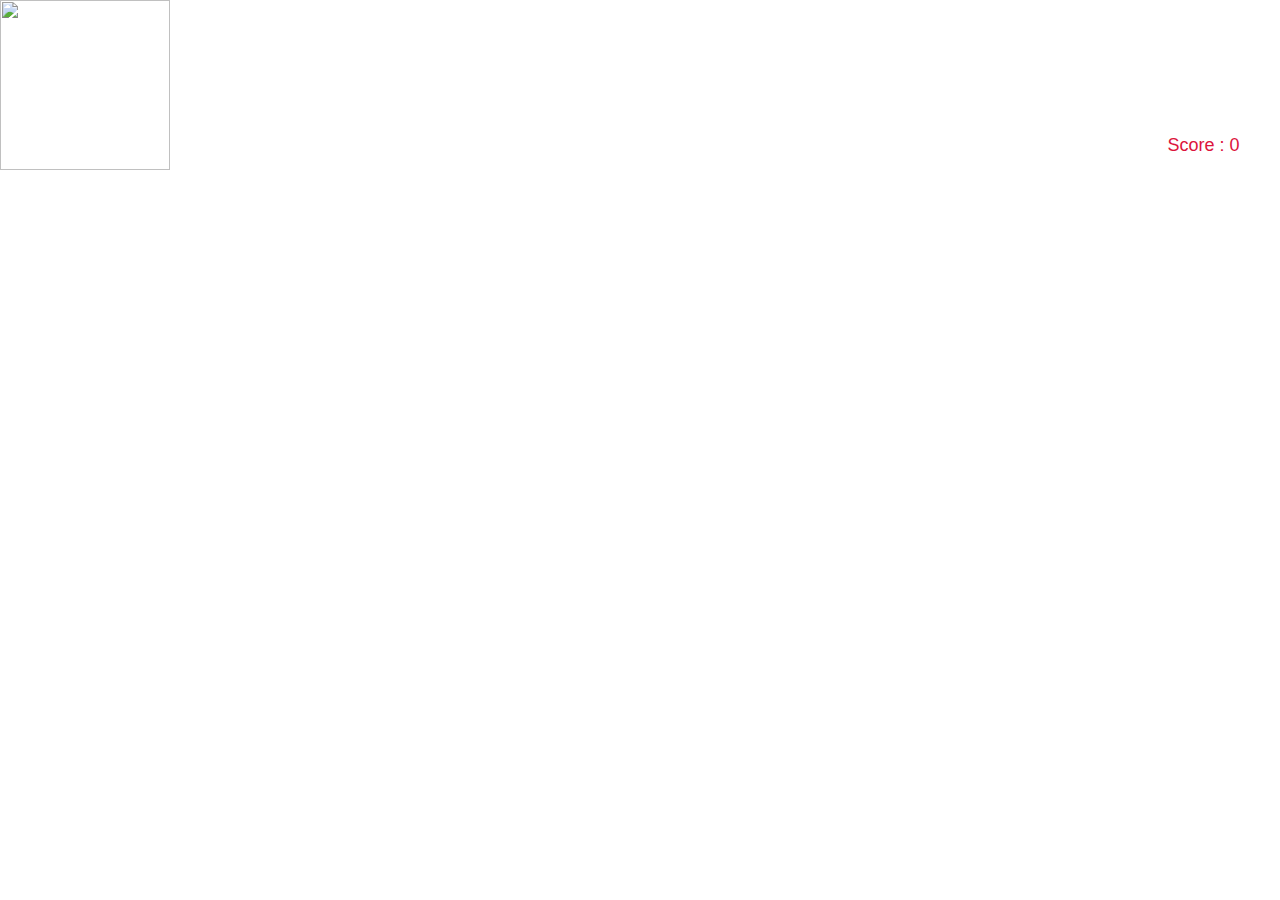
==== index2.html @ 68cbef20 "Added Code Files" ====
<!DOCTYPE html>
<html lang="en">

<head>
    <link rel="stylesheet" href="styles.css">
    <meta charset="UTF-8">
    <meta http-equiv="X-UA-Compatible" content="IE=edge">
    <meta name="viewport" content="width=device-width, initial-scale=1.0">
    <link rel="shortcut icon" href="https://telegra.ph/file/1f4835601638e6306928d.jpg" type="image/x-icon">
    <link rel="stylesheet" href="https://maxcdn.bootstrapcdn.com/font-awesome/4.7.0/css/font-awesome.min.css">
    <Title>FlyingBird</title>
</head>

<body>
    <div class="container">
        <div class='prof'>
            <div class="profile"></div>
            <div class="name"></div>
            <div id="score">Score : 0 </div>
        </div>
        <div id="bird">
            <img id="bird1" src='./Utils/chidya.gif' height="170px" width="170px">
        </div>
        <div id="bee" class='bee'>
            <img src='./Utils/bee.gif' height="50px" width="50px">
        </div>
        <div class="gameover" id="gameover">Game Over !!! <br> Click to play again <div class="replay"
                onclick="window.location.reload()"><br>🔁</div>
        </div>
        <div class='pause'>
        </div>
        <div class="wall" id="wall1"></div>
        <div class="wall" id="wall2"></div>
        <script src="index.js"></script>
</body>

</html>
---- styles.css ----
*{
    margin:0;
    padding:0;
}
body{width:100vw;
    overflow:hidden;}
.container{
    width:100vw;
    height:100vh;
    color:#fff;
    overflow:hidden;
    text-align:center;
    background-image: url(./Utils/front.jpg);
    background-repeat: repeat-x;
    background-attachment: fixed;
    background-size: cover;
    font-size: 12px;
    -webkit-animation-fill-mode: forwards;
    animation: backgroundScroll 5s linear infinite;
    animation-fill-mode: forwards;
}
#bird {position: absolute;
height: 15vh;
width: 15vh;}

#score{
    color: crimson;
    width: 100vw;

    font-size: large;
    text-align: center;
    font-family: 'Gill Sans', 'Gill Sans MT', Calibri, 'Trebuchet MS', sans-serif;
}
.gameover{
    display: none;
}
.replay{
    cursor: pointer;
    margin-top: 2px;
    margin-bottom: 2px;
}
.pop{
    width: 250px;
    height: 200px;
    display: initial;
    position:absolute;
    left:40vw;
    top: 20vh;
    border: solid rgb(66, 133, 209) 5px;
    border-radius: 20px;
    padding: 10px;
    color: rgb(66, 133, 209);
    font-size: xx-large;
    font-weight: bold;
    font-family:  cursive;
    opacity: 70%;
    backdrop-filter: blur(5px);
    background-color: rgb(231, 135, 135);
    animation: pop linear 1s 1;
}
.name{
    color: black;
    width: 100vw;
    font-size: large;
    text-align: center;
    font-family: 'Gill Sans', 'Gill Sans MT', Calibri, 'Trebuchet MS', sans-serif;
}
.prof{
    position: absolute;
    display: flex;
    height: auto;
    width: 17vh;
    flex-wrap: wrap;
    z-index: 5;
    right: 0vw;
}

.profile{
      height: 15vh;
      width: 15vh;
      margin: auto;
      background-size: 15vh 15vh;
      border-radius: 40%;
  }
.wall{
    width:50px;
    height:300px;
    position:absolute;
    z-index: 1;
    background-image: url("./Utils/pipe.png");
    right:-10vw;
}

.pause{
    visibility: hidden;
    height: 70px;
    width: 70px;
    z-index: 3;
    background-image: url('./Utils/pause.gif');
    /* display: none; */
    position: absolute;
    background-size: 70px 70px;
    top: 40vh;
    left: 50vw;
}
#wall1{
    top:0;
    right: -110vw;
}
#wall2{
    bottom:0;
    right: -150vw;
}

.bee{
    height: 52px;
    width: 52px;
    top : 50vh;
    position:absolute;
    right:-10vw;
}

@keyframes backgroundScroll {
from {background-position: 0 0;}
to {background-position: -100vw 0px;}

}

@keyframes pop {
    from {transform: scale(0.2);
    }
    to {transform: scale(1);
    }
    
    }
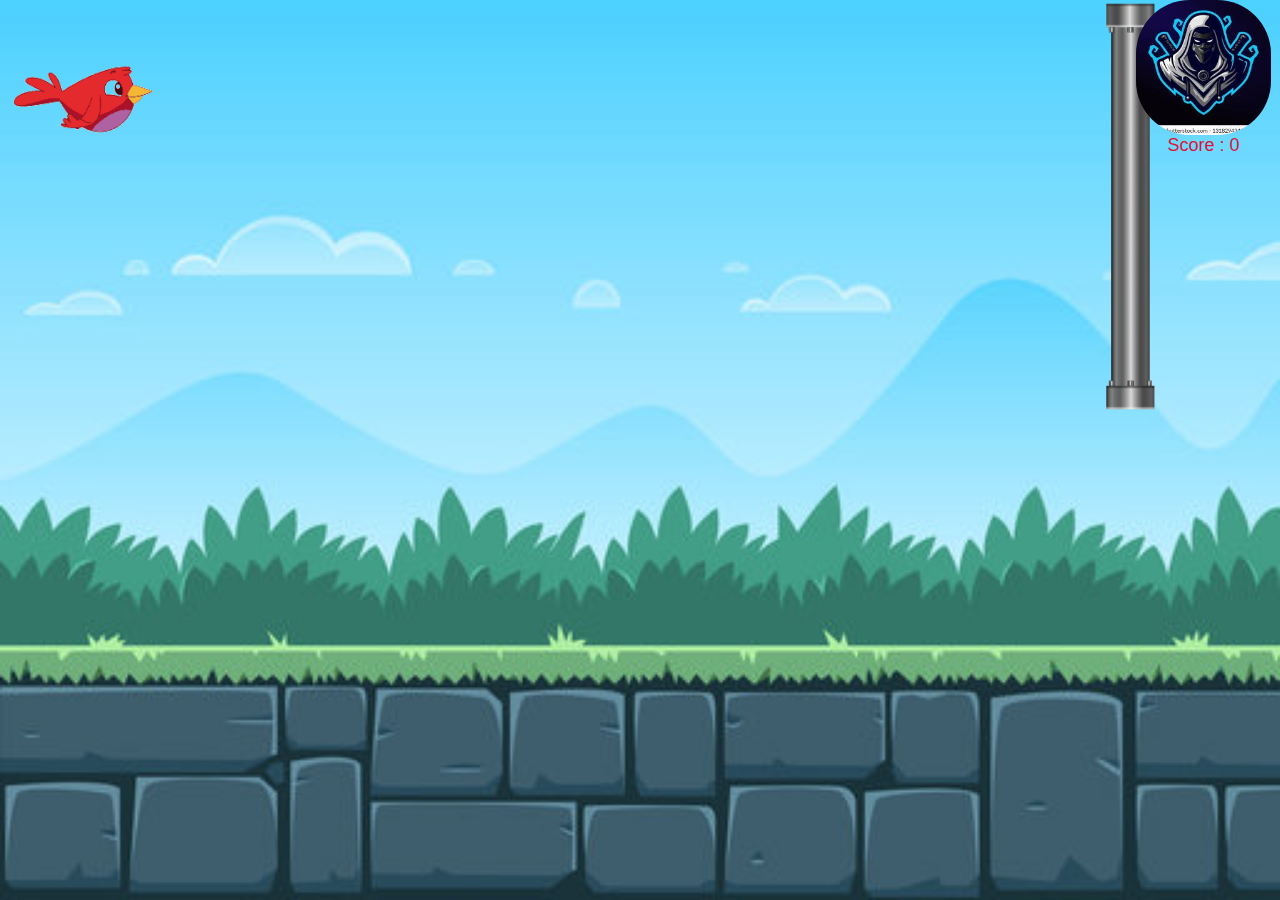
==== commit d3f8053f: "vishnu" ====
--- a/index2.html
+++ b/index2.html
@@ -21,7 +21,7 @@
         <div id="bird">
             <img id="bird1" src='./Utils/chidya.gif' height="170px" width="170px">
         </div>
-        <div id="bee" class='bee'>
+        <div id="bee" class='bee' style='top : 50vh;'>
             <img src='./Utils/bee.gif' height="50px" width="50px">
         </div>
         <div class="gameover" id="gameover">Game Over !!! <br> Click to play again <div class="replay"
@@ -29,8 +29,8 @@
         </div>
         <div class='pause'>
         </div>
-        <div class="wall" id="wall1"></div>
-        <div class="wall" id="wall2"></div>
+        <div class="wall" id="wall1" style="top:0;"></div>
+        <div class="wall" id="wall2" style="bottom:0;"></div>
         <script src="index.js"></script>
 </body>
 
--- a/styles.css
+++ b/styles.css
@@ -104,18 +104,15 @@
     left: 50vw;
 }
 #wall1{
-    top:0;
     right: -110vw;
 }
 #wall2{
-    bottom:0;
     right: -150vw;
 }
 
 .bee{
     height: 52px;
     width: 52px;
-    top : 50vh;
     position:absolute;
     right:-10vw;
 }
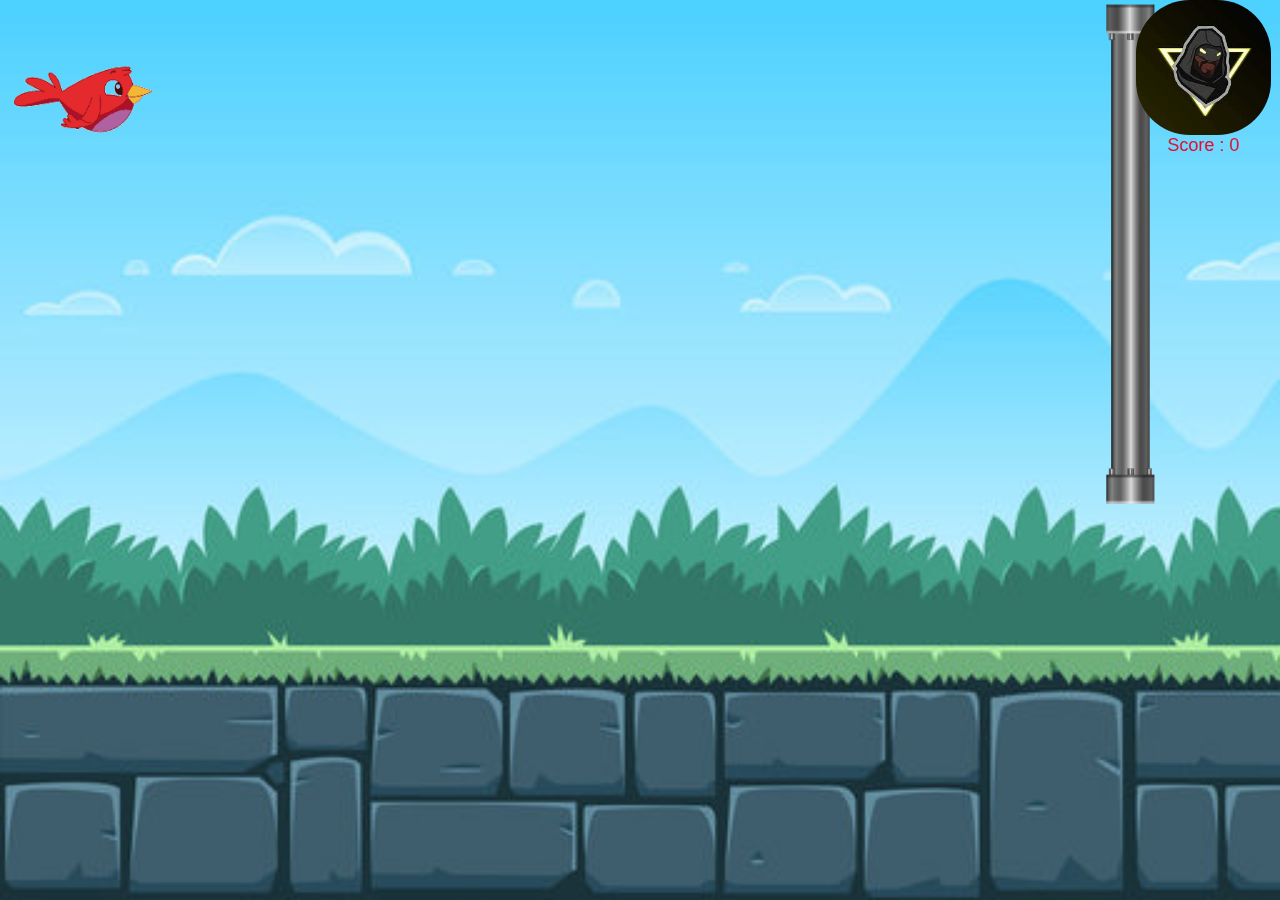
==== commit c64096cd: "Update index2.html" ====
--- a/index2.html
+++ b/index2.html
@@ -11,7 +11,7 @@
     <Title>FlyingBird</title>
 </head>
 
-<body>
+<body onLoad="codeAddress()">
     <div class="container">
         <div class='prof'>
             <div class="profile"></div>
@@ -34,4 +34,4 @@
         <script src="index.js"></script>
 </body>
 
-</html>+</html>
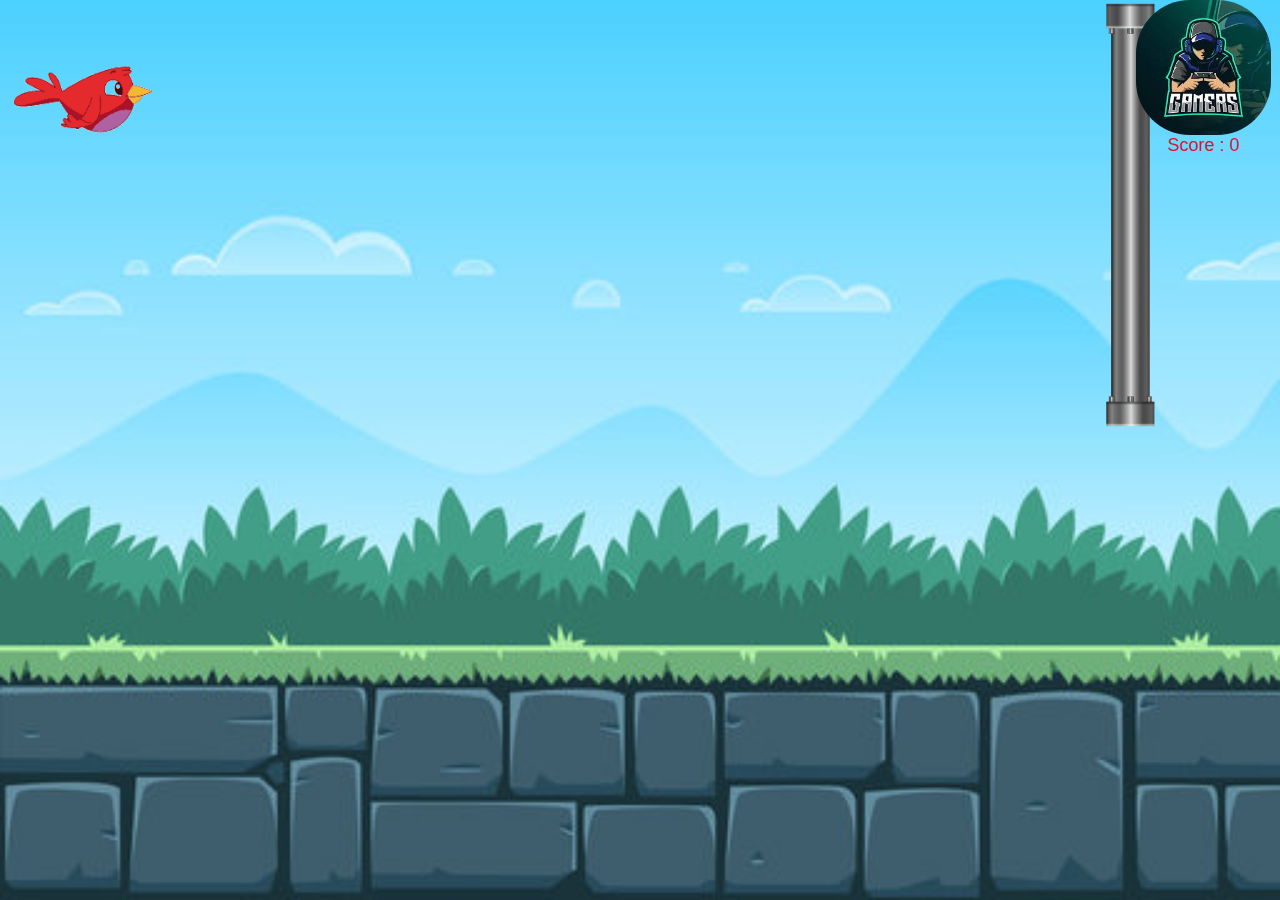
==== commit b26ca5c9: "Update index2.html" ====
--- a/index2.html
+++ b/index2.html
@@ -11,7 +11,7 @@
     <Title>FlyingBird</title>
 </head>
 
-<body onLoad="codeAddress()">
+<body onLoad="sound()">
     <div class="container">
         <div class='prof'>
             <div class="profile"></div>
